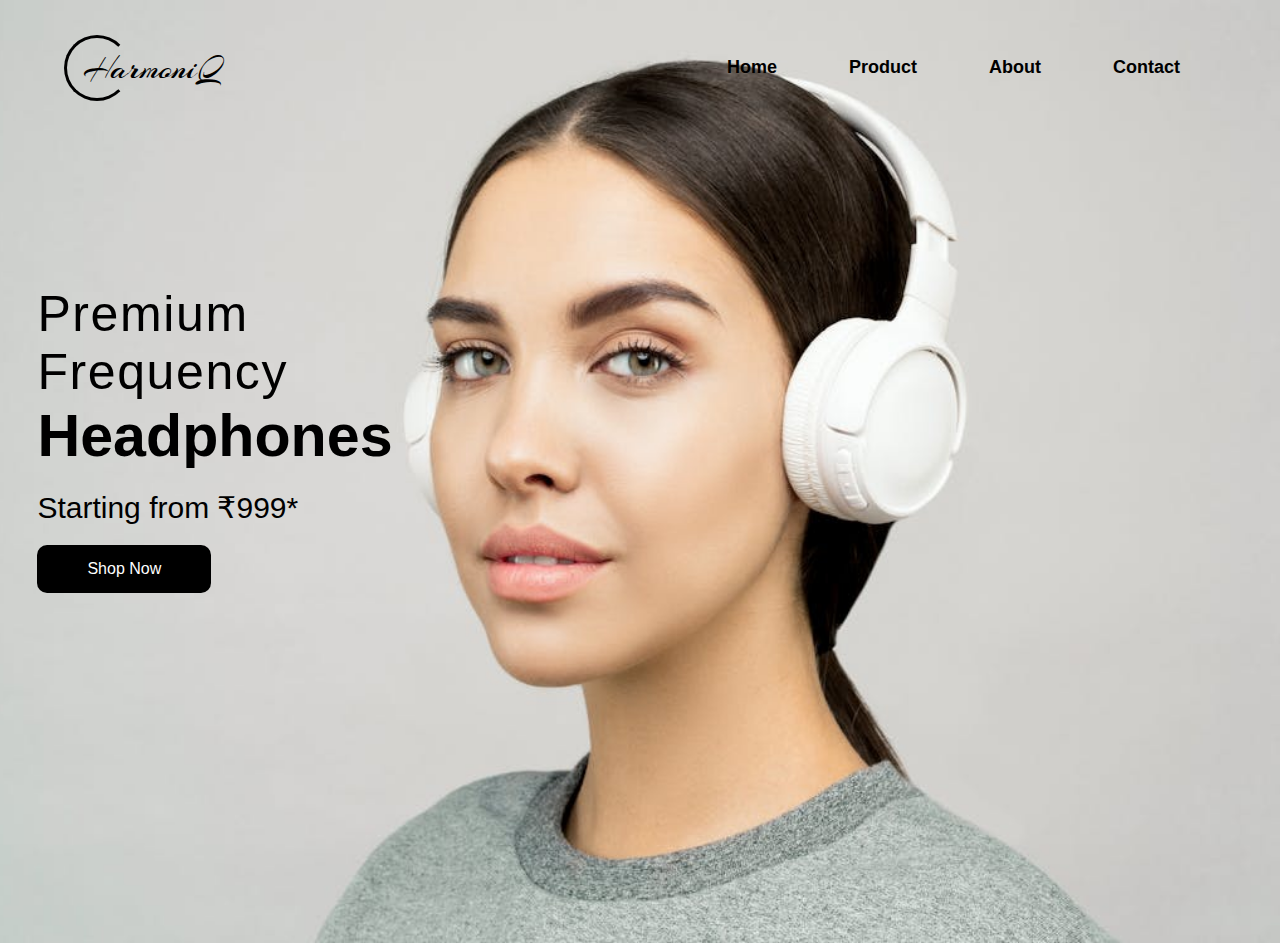
==== PRODIGY_WD_01/index.html @ 85a0c1f5 "Add files via upload" ====
<!DOCTYPE html>
<html lang="en">
<head>
    <meta charset="UTF-8">
    <meta name="viewport" content="width=device-width, initial-scale=1.0">
    <title>HarmoniQ</title>
    <link rel="stylesheet" href="style.css">
</head>
<body>
    <div class="container">
         <div class="wrapper">
           <div class="navbar">
            <div class="logo"></div>
                <ul class="navlist">
                    <li><a href="#">Home</a></li>
                    <li><a href="#">Product</a></li>
                    <li><a href="#">About</a></li>
                    <li><a href="#">Contact</a></li>
                </ul>
            </div>
            <div class="hero">
                <div class="content">
                    <p class="heading">Premium Frequency</p>
                    <h1>Headphones</h1>
                    <p style='font-size: 30px; margin-top: 20px;'> Starting from ₹999*</p>
                    <button class="btn" id="myBtn">Shop Now</button>
                </div>
            </div>
         </div>
    </div>
    <script src="script.js"></script>
</body>
</html>
---- PRODIGY_WD_01/style.css ----
@import url('https://fonts.googleapis.com/css2?family=Arizonia&display=swap');
*{
    margin: 0;
    padding: 0;
    font-family: Arial, Helvetica, sans-serif;
}

.container {
    height: 100%;
}

.wrapper {
    width: 100%;
    height: 100%;
    background-image: url("./Images/background.jpg");
    background-size: cover;
    background-position: center;
    background-repeat: no-repeat;
}


.navbar {
    width: 90%;
    margin: auto;
    height: 15vh;
}

.navbar .logo{
    width:60px;
    height: 60px;
    background-color: transparent;
    border:3px solid black;
    border-radius: 50%;
    border-right-color: transparent;
    position: relative;
}

.navbar .logo::before{
    content: "HarmoniQ";
    color: black;
    font-size: 35px;
    position: absolute;
    top: 50%;
    left: 50%;
    transform: translate(-10%,-50%);
    font-family: 'Arizonia', cursive;
}

.navbar, .navlist{
    display: flex;
    justify-content: space-between;
    align-items: center;
    list-style-type: none;
}

.navlist li{
    margin: 0 5px;
    padding: 15px;
}

.navlist a{
    color: black;
    font-size: 18px ;
    font-weight: bold;
    padding: 0.3rem 1.0rem;
    text-decoration: none;
    position: relative;
    z-index: 1;
}

.navbar a:hover{
    color: rgb(152, 96, 205);
    transition: 0.3s;
}

.navlist a::after{
    content: "";
    position: absolute;
    width: 0%;
    height: 100%;
    top: 0;
    left: 0px;
    border-radius: 10px;
    background-color: rgb(250, 233, 233);
    z-index: -1;
    transition: 0.5s;
}

.navlist a:hover::after {
   width: 100%;
}

h1
{
    font-size: 3.7rem;
}

.heading {
    font-size: 50px;
    letter-spacing: 0.1rem;
}

.hero {
       display: flex;
       justify-content: center;
       align-items: center;
       margin: 0;
       padding: 150px;
       padding-top: 150px;
       padding-right: 1000px;
       padding-bottom: 350px;
}

.content {
    display: flex;
    justify-content: center;
    align-items: flex-start;
    flex-direction: column;
}

.btn {
    display: flex;
    border: none;
    color: white;
    padding: 15px 50px;
    border-radius: 10px;
    text-align: center;
    text-decoration: none;
    display: inline-block;
    font-size: 16px;
    background-color: black;
    margin-top: 20px;
    cursor: pointer;
    transition: background-color 0.3s;
}

.btn:hover{
    background-color: whitesmoke; 
    color: #000;

}
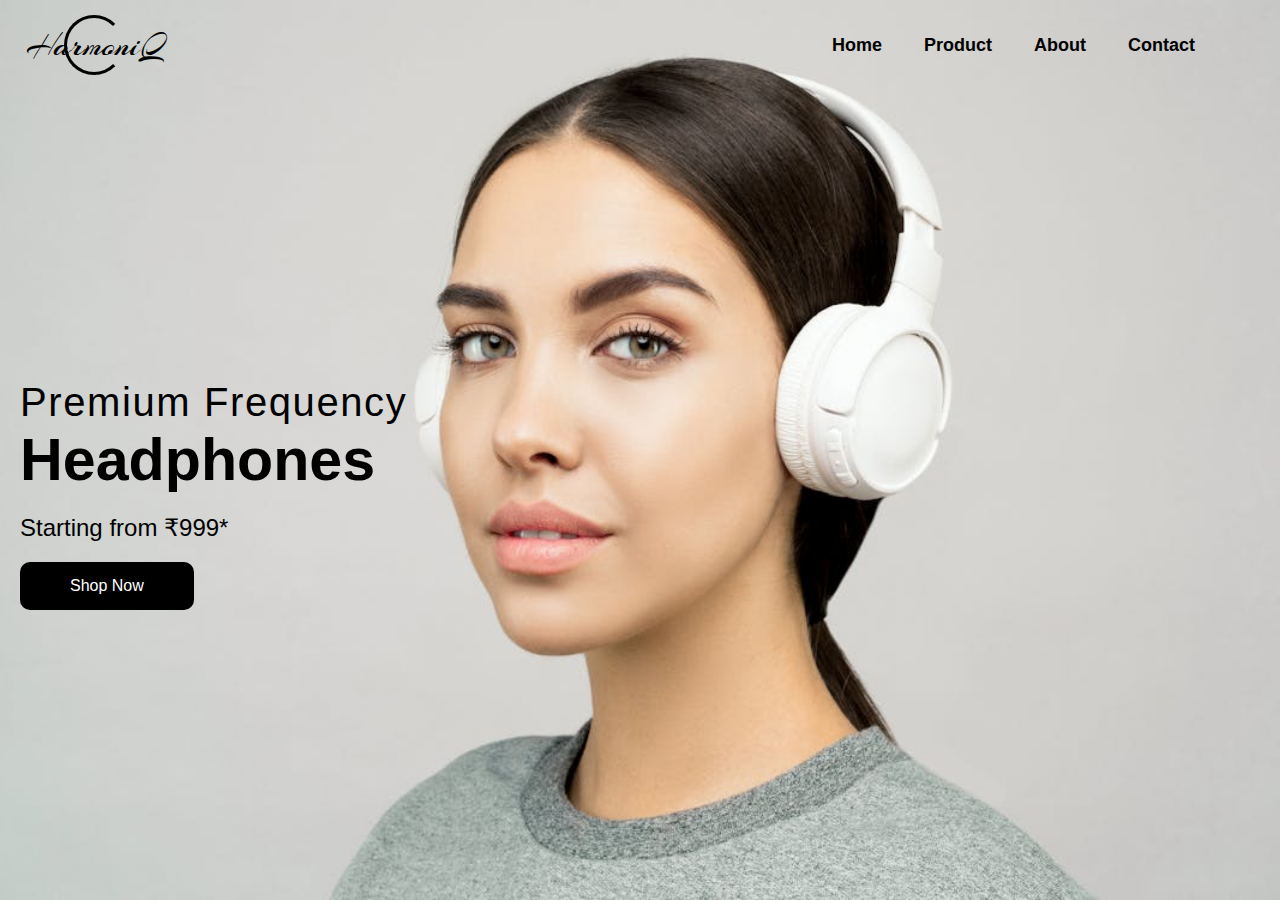
==== commit fa2441e5: "Update index.html" ====
--- a/PRODIGY_WD_01/index.html
+++ b/PRODIGY_WD_01/index.html
@@ -22,7 +22,7 @@
                 <div class="content">
                     <p class="heading">Premium Frequency</p>
                     <h1>Headphones</h1>
-                    <p style='font-size: 30px; margin-top: 20px;'> Starting from ₹999*</p>
+                    <p class="subheading">Starting from ₹999*</p>
                     <button class="btn" id="myBtn">Shop Now</button>
                 </div>
             </div>
@@ -30,4 +30,4 @@
     </div>
     <script src="script.js"></script>
 </body>
-</html>+</html>
--- a/PRODIGY_WD_01/style.css
+++ b/PRODIGY_WD_01/style.css
@@ -1,12 +1,17 @@
 @import url('https://fonts.googleapis.com/css2?family=Arizonia&display=swap');
-*{
+
+* {
     margin: 0;
     padding: 0;
+    box-sizing: border-box;
     font-family: Arial, Helvetica, sans-serif;
 }
 
 .container {
-    height: 100%;
+    width: 100%;
+    height: 100vh;
+    display: flex;
+    flex-direction: column;
 }
 
 .wrapper {
@@ -16,70 +21,74 @@
     background-size: cover;
     background-position: center;
     background-repeat: no-repeat;
+    display: flex;
+    flex-direction: column;
 }
-
 
 .navbar {
     width: 90%;
     margin: auto;
-    height: 15vh;
+    height: 10vh;
+    display: flex;
+    justify-content: space-between;
+    align-items: center;
 }
 
-.navbar .logo{
-    width:60px;
+.navbar .logo {
+    width: 60px;
     height: 60px;
     background-color: transparent;
-    border:3px solid black;
+    border: 3px solid black;
     border-radius: 50%;
     border-right-color: transparent;
     position: relative;
 }
 
-.navbar .logo::before{
+.navbar .logo::before {
     content: "HarmoniQ";
     color: black;
-    font-size: 35px;
+    font-size: 20px;
     position: absolute;
     top: 50%;
     left: 50%;
-    transform: translate(-10%,-50%);
+    transform: translate(-50%, -50%);
     font-family: 'Arizonia', cursive;
+    white-space: nowrap;
 }
 
-.navbar, .navlist{
+.navlist {
     display: flex;
     justify-content: space-between;
     align-items: center;
     list-style-type: none;
 }
 
-.navlist li{
+.navlist li {
     margin: 0 5px;
-    padding: 15px;
 }
 
-.navlist a{
+.navlist a {
     color: black;
-    font-size: 18px ;
+    font-size: 14px;
     font-weight: bold;
-    padding: 0.3rem 1.0rem;
+    padding: 0.3rem 0.5rem;
     text-decoration: none;
     position: relative;
     z-index: 1;
 }
 
-.navbar a:hover{
+.navlist a:hover {
     color: rgb(152, 96, 205);
     transition: 0.3s;
 }
 
-.navlist a::after{
+.navlist a::after {
     content: "";
     position: absolute;
     width: 0%;
     height: 100%;
     top: 0;
-    left: 0px;
+    left: 0;
     border-radius: 10px;
     background-color: rgb(250, 233, 233);
     z-index: -1;
@@ -87,46 +96,47 @@
 }
 
 .navlist a:hover::after {
-   width: 100%;
-}
-
-h1
-{
-    font-size: 3.7rem;
-}
-
-.heading {
-    font-size: 50px;
-    letter-spacing: 0.1rem;
+    width: 100%;
 }
 
 .hero {
-       display: flex;
-       justify-content: center;
-       align-items: center;
-       margin: 0;
-       padding: 150px;
-       padding-top: 150px;
-       padding-right: 1000px;
-       padding-bottom: 350px;
+    display: flex;
+    justify-content: flex-start;
+    align-items: center;
+    text-align: left;
+    flex-grow: 1;
+    padding: 20px;
 }
 
 .content {
     display: flex;
-    justify-content: center;
+    justify-content: flex-start;
     align-items: flex-start;
     flex-direction: column;
+}
+
+h1 {
+    font-size: 1.5rem;
+}
+
+.heading {
+    font-size: 1.2rem;
+    letter-spacing: 0.1rem;
+}
+
+.subheading {
+    font-size: 1rem;
+    margin-top: 20px;
 }
 
 .btn {
     display: flex;
     border: none;
     color: white;
-    padding: 15px 50px;
+    padding: 10px 30px;
     border-radius: 10px;
     text-align: center;
     text-decoration: none;
-    display: inline-block;
     font-size: 16px;
     background-color: black;
     margin-top: 20px;
@@ -134,8 +144,44 @@
     transition: background-color 0.3s;
 }
 
-.btn:hover{
-    background-color: whitesmoke; 
+.btn:hover {
+    background-color: whitesmoke;
     color: #000;
+}
 
-}+@media (min-width: 768px) {
+    h1 {
+        font-size: 3.7rem;
+    }
+
+    .heading {
+        font-size: 2.5rem;
+    }
+
+    .subheading {
+        font-size: 1.5rem;
+    }
+
+    .navbar .logo::before {
+        font-size: 35px;
+    }
+
+    .navlist a {
+        font-size: 18px;
+        padding: 0.3rem 1rem;
+    }
+
+    .hero {
+        padding: 50px;
+    }
+
+    .btn {
+        padding: 15px 50px;
+    }
+}
+
+@media (min-width: 1024px) {
+    .hero {
+        padding: 100px 20px;
+    }
+}
